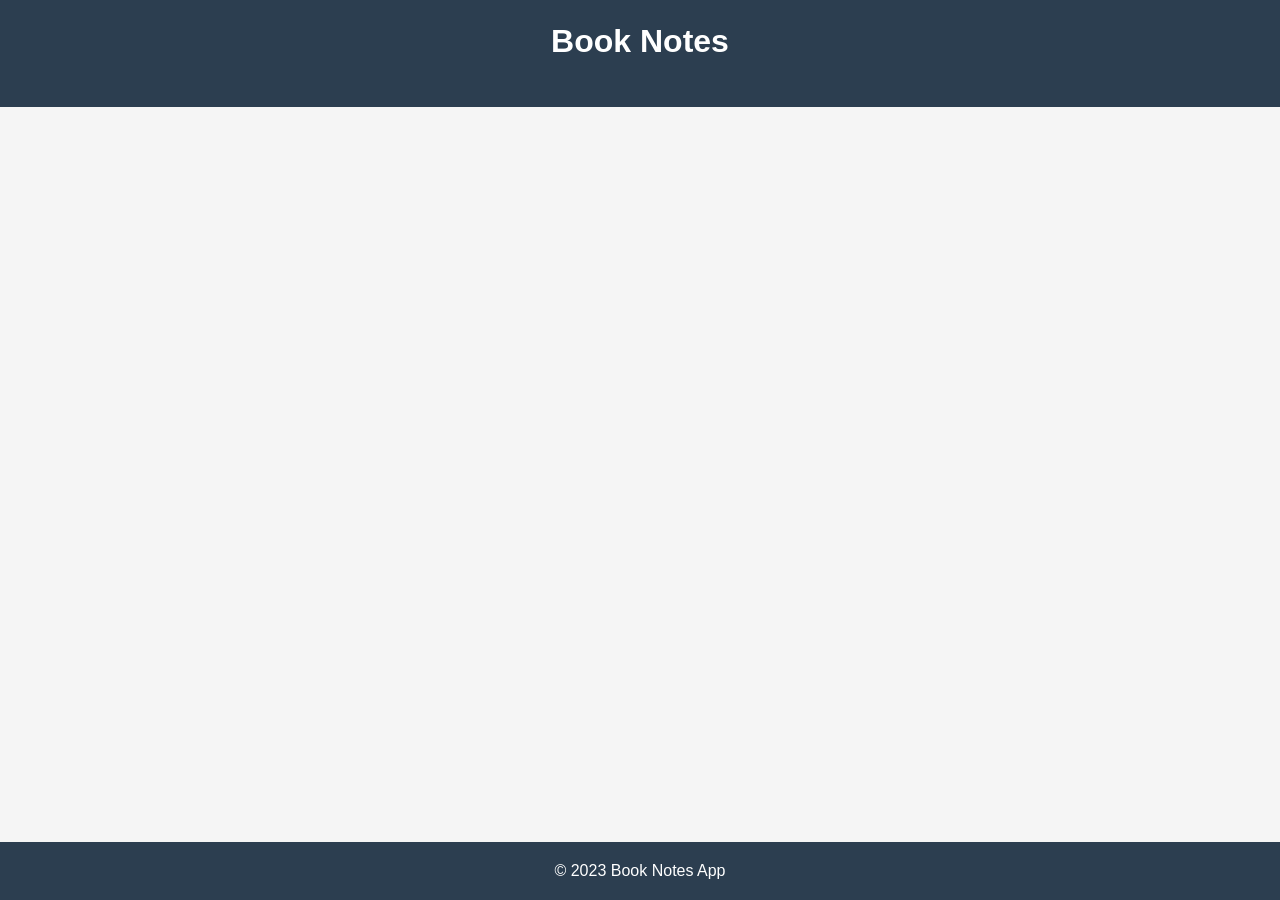
==== client/index.html @ 09116805 "Update index.html" ====
<!DOCTYPE html>
<html lang="en">
<head>
  <meta charset="UTF-8">
  <meta name="viewport" content="width=device-width, initial-scale=1.0">
  <title>Book Notes</title>
  <link href="https://cdnjs.cloudflare.com/ajax/libs/font-awesome/6.0.0-beta3/css/all.min.css" rel="stylesheet">
  <link href="css/styles.css" rel="stylesheet">
</head>
<body>
  <div id="app">
    <header>
      <h1>Book Notes</h1>
      <nav id="nav"></nav>
    </header>
    
    <main id="main-content">
      <!-- Content will be dynamically loaded here -->
    </main>
    
    <footer>
      <p>&copy; 2023 Book Notes App</p>
    </footer>
  </div>
  
  <script src="./js/auth.js"></script>
  <script src="./js/categories.js"></script>
  <script src="./js/books.js"></script>
  <script src="./js/notes.js"></script>
  <script src="./js/app.js"></script>
</body>
</html>
---- client/css/styles.css ----
:root {
  --primary-color: #3498db;
  --secondary-color: #2980b9;
  --accent-color: #e74c3c;
  --light-color: #ecf0f1;
  --dark-color: #2c3e50;
  --success-color: #2ecc71;
  --warning-color: #f39c12;
  --danger-color: #e74c3c;
}

* {
  margin: 0;
  padding: 0;
  box-sizing: border-box;
}

body {
  font-family: 'Segoe UI', Tahoma, Geneva, Verdana, sans-serif;
  line-height: 1.6;
  background-color: #f5f5f5;
  color: #333;
}

#app {
  display: flex;
  flex-direction: column;
  min-height: 100vh;
}

header {
  background-color: var(--dark-color);
  color: white;
  padding: 1rem;
  text-align: center;
}

header h1 {
  margin-bottom: 0.5rem;
}

nav {
  display: flex;
  justify-content: center;
  gap: 1rem;
  padding: 0.5rem;
}

nav a {
  color: white;
  text-decoration: none;
  padding: 0.5rem 1rem;
  border-radius: 4px;
  transition: background-color 0.3s;
}

nav a:hover {
  background-color: var(--primary-color);
}

main {
  flex: 1;
  padding: 2rem;
  max-width: 1200px;
  margin: 0 auto;
  width: 100%;
}

footer {
  background-color: var(--dark-color);
  color: white;
  text-align: center;
  padding: 1rem;
  margin-top: auto;
}

/* Auth Forms */
.auth-form {
  max-width: 400px;
  margin: 2rem auto;
  padding: 2rem;
  background: white;
  border-radius: 8px;
  box-shadow: 0 2px 10px rgba(0, 0, 0, 0.1);
}

.auth-form h2 {
  margin-bottom: 1.5rem;
  text-align: center;
  color: var(--dark-color);
}

.form-group {
  margin-bottom: 1rem;
}

.form-group label {
  display: block;
  margin-bottom: 0.5rem;
  font-weight: bold;
}

.form-group input {
  width: 100%;
  padding: 0.75rem;
  border: 1px solid #ddd;
  border-radius: 4px;
  font-size: 1rem;
}

button {
  display: inline-block;
  background-color: var(--primary-color);
  color: white;
  border: none;
  padding: 0.75rem 1.5rem;
  border-radius: 4px;
  cursor: pointer;
  font-size: 1rem;
  transition: background-color 0.3s;
}

button:hover {
  background-color: var(--secondary-color);
}

.btn-danger {
  background-color: var(--danger-color);
}

.btn-danger:hover {
  background-color: #c0392b;
}

.btn-success {
  background-color: var(--success-color);
}

.btn-success:hover {
  background-color: #27ae60;
}

/* Dashboard */
.dashboard {
  display: grid;
  grid-template-columns: 250px 1fr;
  gap: 2rem;
}

.categories-sidebar {
  background: white;
  padding: 1rem;
  border-radius: 8px;
  box-shadow: 0 2px 10px rgba(0, 0, 0, 0.1);
}

.categories-sidebar h2 {
  margin-bottom: 1rem;
  padding-bottom: 0.5rem;
  border-bottom: 1px solid #eee;
}

.categories-list {
  list-style: none;
}

.categories-list li {
  padding: 0.5rem 0;
  border-bottom: 1px solid #eee;
}

.categories-list li:last-child {
  border-bottom: none;
}

.categories-list a {
  color: var(--dark-color);
  text-decoration: none;
  display: block;
  padding: 0.5rem;
  border-radius: 4px;
}

.categories-list a:hover {
  background-color: var(--light-color);
}

.category-form {
  margin-top: 1rem;
}

.books-container {
  background: white;
  padding: 1rem;
  border-radius: 8px;
  box-shadow: 0 2px 10px rgba(0, 0, 0, 0.1);
}

.books-header {
  display: flex;
  justify-content: space-between;
  align-items: center;
  margin-bottom: 1rem;
  padding-bottom: 0.5rem;
  border-bottom: 1px solid #eee;
}

.books-grid {
  display: grid;
  grid-template-columns: repeat(auto-fill, minmax(250px, 1fr));
  gap: 1rem;
}

.book-card {
  border: 1px solid #eee;
  border-radius: 8px;
  padding: 1rem;
  transition: transform 0.3s, box-shadow 0.3s;
}

.book-card:hover {
  transform: translateY(-5px);
  box-shadow: 0 5px 15px rgba(0, 0, 0, 0.1);
}

.book-card h3 {
  margin-bottom: 0.5rem;
  color: var(--dark-color);
}

.book-card p {
  margin-bottom: 0.5rem;
  color: #666;
}

.book-status {
  display: inline-block;
  padding: 0.25rem 0.5rem;
  border-radius: 4px;
  font-size: 0.8rem;
  font-weight: bold;
}

.status-to-read {
  background-color: #f1c40f;
  color: #000;
}

.status-reading {
  background-color: #3498db;
  color: #fff;
}

.status-read {
  background-color: #2ecc71;
  color: #fff;
}

.book-actions {
  display: flex;
  gap: 0.5rem;
  margin-top: 1rem;
}

/* Book Form */
.book-form {
  max-width: 600px;
  margin: 0 auto;
  background: white;
  padding: 2rem;
  border-radius: 8px;
  box-shadow: 0 2px 10px rgba(0, 0, 0, 0.1);
}

.book-form h2 {
  margin-bottom: 1.5rem;
  text-align: center;
}

.form-row {
  display: grid;
  grid-template-columns: 1fr 1fr;
  gap: 1rem;
  margin-bottom: 1rem;
}

/* Notes */
.notes-container {
  max-width: 800px;
  margin: 0 auto;
}

.notes-header {
  display: flex;
  justify-content: space-between;
  align-items: center;
  margin-bottom: 1rem;
}

.note-card {
  background: white;
  padding: 1rem;
  border-radius: 8px;
  box-shadow: 0 2px 5px rgba(0, 0, 0, 0.1);
  margin-bottom: 1rem;
}

.note-content {
  margin-bottom: 1rem;
}

.note-meta {
  font-size: 0.8rem;
  color: #666;
  display: flex;
  justify-content: space-between;
}

.note-actions {
  display: flex;
  gap: 0.5rem;
}

/* Utility Classes */
.text-center {
  text-align: center;
}

.mt-1 { margin-top: 0.5rem; }
.mt-2 { margin-top: 1rem; }
.mt-3 { margin-top: 1.5rem; }
.mt-4 { margin-top: 2rem; }

.mb-1 { margin-bottom: 0.5rem; }
.mb-2 { margin-bottom: 1rem; }
.mb-3 { margin-bottom: 1.5rem; }
.mb-4 { margin-bottom: 2rem; }

.hidden {
  display: none;
}

/* Responsive */
@media (max-width: 768px) {
  .dashboard {
    grid-template-columns: 1fr;
  }
  
  .form-row {
    grid-template-columns: 1fr;
  }
}
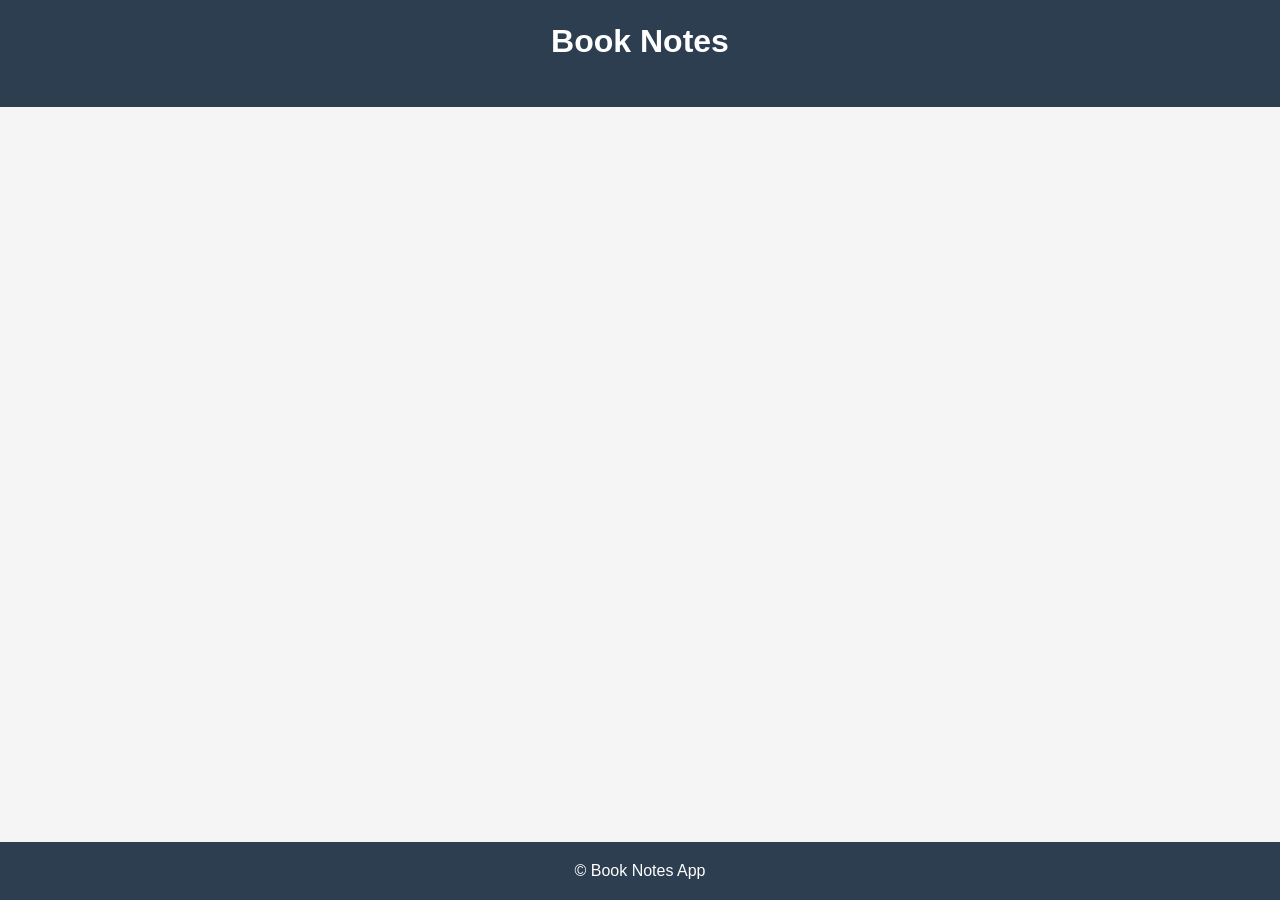
==== commit 2832c743: "Update index.html" ====
--- a/client/index.html
+++ b/client/index.html
@@ -19,7 +19,7 @@
     </main>
     
     <footer>
-      <p>&copy; 2023 Book Notes App</p>
+      <p>&copy; Book Notes App</p>
     </footer>
   </div>
   
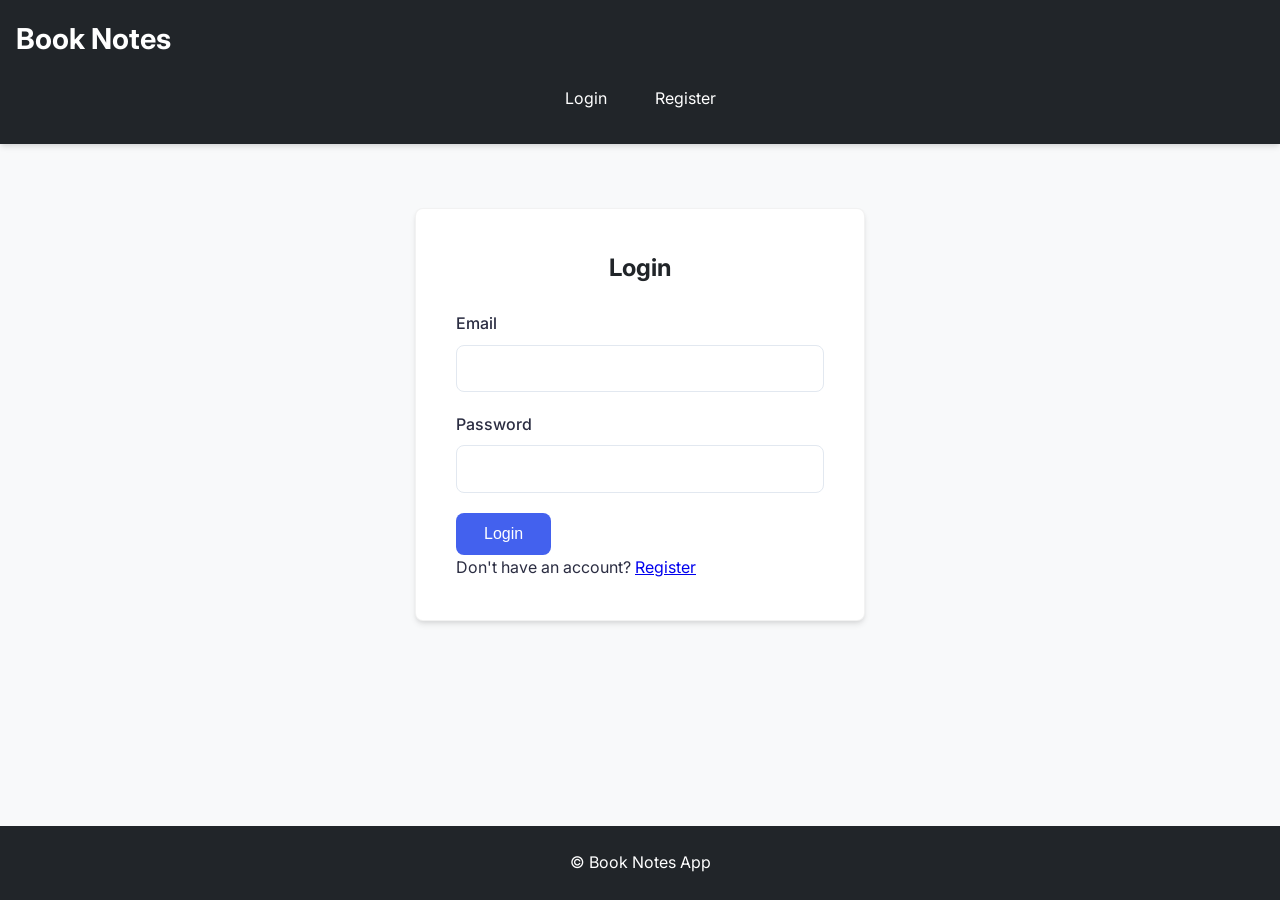
==== commit a4c8725a: "Update index.html" ====
--- a/client/index.html
+++ b/client/index.html
@@ -6,6 +6,7 @@
   <title>Book Notes</title>
   <link href="https://cdnjs.cloudflare.com/ajax/libs/font-awesome/6.0.0-beta3/css/all.min.css" rel="stylesheet">
   <link href="css/styles.css" rel="stylesheet">
+  <link href="https://fonts.googleapis.com/css2?family=Inter:wght@400;500;600;700&display=swap" rel="stylesheet">
 </head>
 <body>
   <div id="app">
--- a/client/css/styles.css
+++ b/client/css/styles.css
@@ -1,12 +1,17 @@
 :root {
-  --primary-color: #3498db;
-  --secondary-color: #2980b9;
-  --accent-color: #e74c3c;
-  --light-color: #ecf0f1;
-  --dark-color: #2c3e50;
-  --success-color: #2ecc71;
-  --warning-color: #f39c12;
-  --danger-color: #e74c3c;
+  --primary-color: #4361ee;  /* More modern blue */
+  --secondary-color: #3a0ca3;
+  --accent-color: #f72585;
+  --light-color: #f8f9fa;
+  --dark-color: #212529;
+  --success-color: #4cc9f0;
+  --warning-color: #f8961e;
+  --danger-color: #ef233c;
+  --text-color: #2b2d42;
+  --text-light: #8d99ae;
+  --border-radius: 8px;
+  --box-shadow: 0 4px 6px -1px rgba(0, 0, 0, 0.1), 0 2px 4px -1px rgba(0, 0, 0, 0.06);
+  --transition: all 0.3s cubic-bezier(0.25, 0.8, 0.25, 1);
 }
 
 * {
@@ -16,10 +21,11 @@
 }
 
 body {
-  font-family: 'Segoe UI', Tahoma, Geneva, Verdana, sans-serif;
+  font-family: 'Inter', -apple-system, BlinkMacSystemFont, 'Segoe UI', Roboto, Oxygen, Ubuntu, Cantarell, sans-serif;
   line-height: 1.6;
-  background-color: #f5f5f5;
-  color: #333;
+  background-color: var(--light-color);
+  color: var(--text-color);
+  -webkit-font-smoothing: antialiased;
 }
 
 #app {
@@ -28,15 +34,21 @@
   min-height: 100vh;
 }
 
+/* Header Styles */
 header {
   background-color: var(--dark-color);
   color: white;
   padding: 1rem;
-  text-align: center;
+  box-shadow: var(--box-shadow);
+  position: sticky;
+  top: 0;
+  z-index: 100;
 }
 
 header h1 {
   margin-bottom: 0.5rem;
+  font-weight: 700;
+  font-size: 1.8rem;
 }
 
 nav {
@@ -44,84 +56,126 @@
   justify-content: center;
   gap: 1rem;
   padding: 0.5rem;
-}
-
-nav a {
+  flex-wrap: wrap;
+}
+
+nav a, nav button {
   color: white;
   text-decoration: none;
   padding: 0.5rem 1rem;
-  border-radius: 4px;
-  transition: background-color 0.3s;
-}
-
-nav a:hover {
-  background-color: var(--primary-color);
-}
-
+  border-radius: var(--border-radius);
+  transition: var(--transition);
+  background: none;
+  border: none;
+  cursor: pointer;
+  font-size: 1rem;
+  display: flex;
+  align-items: center;
+  gap: 0.5rem;
+}
+
+nav a:hover, nav button:hover {
+  background-color: rgba(255, 255, 255, 0.1);
+}
+
+nav span.welcome {
+  display: flex;
+  align-items: center;
+  padding: 0.5rem 1rem;
+}
+
+/* Main Content */
 main {
   flex: 1;
   padding: 2rem;
-  max-width: 1200px;
+  max-width: 1400px;
   margin: 0 auto;
   width: 100%;
 }
 
+/* Footer */
 footer {
   background-color: var(--dark-color);
   color: white;
   text-align: center;
-  padding: 1rem;
+  padding: 1.5rem;
   margin-top: auto;
 }
 
 /* Auth Forms */
 .auth-form {
-  max-width: 400px;
+  max-width: 450px;
   margin: 2rem auto;
-  padding: 2rem;
-  background: white;
-  border-radius: 8px;
-  box-shadow: 0 2px 10px rgba(0, 0, 0, 0.1);
+  padding: 2.5rem;
+  background: white;
+  border-radius: var(--border-radius);
+  box-shadow: var(--box-shadow);
+  border: 1px solid rgba(0, 0, 0, 0.05);
 }
 
 .auth-form h2 {
   margin-bottom: 1.5rem;
   text-align: center;
   color: var(--dark-color);
+  font-size: 1.5rem;
 }
 
 .form-group {
-  margin-bottom: 1rem;
+  margin-bottom: 1.25rem;
 }
 
 .form-group label {
   display: block;
   margin-bottom: 0.5rem;
-  font-weight: bold;
+  font-weight: 500;
+  color: var(--text-color);
 }
 
 .form-group input {
   width: 100%;
-  padding: 0.75rem;
-  border: 1px solid #ddd;
-  border-radius: 4px;
+  padding: 0.85rem;
+  border: 1px solid #e2e8f0;
+  border-radius: var(--border-radius);
   font-size: 1rem;
-}
-
-button {
-  display: inline-block;
+  transition: var(--transition);
+}
+
+.form-group input:focus {
+  outline: none;
+  border-color: var(--primary-color);
+  box-shadow: 0 0 0 3px rgba(67, 97, 238, 0.2);
+}
+
+/* Buttons */
+button, .btn {
+  display: inline-flex;
+  align-items: center;
+  justify-content: center;
+  gap: 0.5rem;
   background-color: var(--primary-color);
   color: white;
   border: none;
-  padding: 0.75rem 1.5rem;
-  border-radius: 4px;
+  padding: 0.75rem 1.75rem;
+  border-radius: var(--border-radius);
   cursor: pointer;
   font-size: 1rem;
-  transition: background-color 0.3s;
-}
-
-button:hover {
+  font-weight: 500;
+  transition: var(--transition);
+  text-decoration: none;
+}
+
+button:hover, .btn:hover {
   background-color: var(--secondary-color);
+  transform: translateY(-1px);
+}
+
+button:active, .btn:active {
+  transform: translateY(0);
+}
+
+.btn-sm {
+  padding: 0.5rem 1rem;
+  font-size: 0.875rem;
 }
 
 .btn-danger {
@@ -129,7 +183,7 @@
 }
 
 .btn-danger:hover {
-  background-color: #c0392b;
+  background-color: #d90429;
 }
 
 .btn-success {
@@ -137,36 +191,54 @@
 }
 
 .btn-success:hover {
-  background-color: #27ae60;
-}
-
-/* Dashboard */
+  background-color: #00b4d8;
+}
+
+.btn-outline {
+  background: transparent;
+  border: 1px solid var(--primary-color);
+  color: var(--primary-color);
+}
+
+.btn-outline:hover {
+  background: rgba(67, 97, 238, 0.1);
+}
+
+/* Dashboard Layout */
 .dashboard {
   display: grid;
-  grid-template-columns: 250px 1fr;
+  grid-template-columns: 280px 1fr;
   gap: 2rem;
 }
 
 .categories-sidebar {
   background: white;
-  padding: 1rem;
-  border-radius: 8px;
-  box-shadow: 0 2px 10px rgba(0, 0, 0, 0.1);
+  padding: 1.5rem;
+  border-radius: var(--border-radius);
+  box-shadow: var(--box-shadow);
+  height: fit-content;
+  position: sticky;
+  top: 6rem;
 }
 
 .categories-sidebar h2 {
-  margin-bottom: 1rem;
-  padding-bottom: 0.5rem;
+  margin-bottom: 1.25rem;
+  padding-bottom: 0.75rem;
   border-bottom: 1px solid #eee;
+  font-size: 1.25rem;
 }
 
 .categories-list {
   list-style: none;
+  margin-bottom: 1.5rem;
 }
 
 .categories-list li {
-  padding: 0.5rem 0;
-  border-bottom: 1px solid #eee;
+  padding: 0.75rem 0;
+  border-bottom: 1px solid #f1f3f5;
+  display: flex;
+  justify-content: space-between;
+  align-items: center;
 }
 
 .categories-list li:last-child {
@@ -174,117 +246,154 @@
 }
 
 .categories-list a {
-  color: var(--dark-color);
+  color: var(--text-color);
   text-decoration: none;
-  display: block;
   padding: 0.5rem;
   border-radius: 4px;
+  flex-grow: 1;
+  transition: var(--transition);
 }
 
 .categories-list a:hover {
   background-color: var(--light-color);
+  color: var(--primary-color);
+}
+
+.book-count {
+  font-size: 0.8rem;
+  color: var(--text-light);
+  background: #f1f3f5;
+  padding: 0.25rem 0.5rem;
+  border-radius: 999px;
 }
 
 .category-form {
-  margin-top: 1rem;
-}
-
+  display: flex;
+  gap: 0.5rem;
+  margin-top: 1.5rem;
+}
+
+.category-form input {
+  flex-grow: 1;
+  padding: 0.75rem;
+  border: 1px solid #e2e8f0;
+  border-radius: var(--border-radius);
+}
+
+/* Books Container */
 .books-container {
   background: white;
-  padding: 1rem;
-  border-radius: 8px;
-  box-shadow: 0 2px 10px rgba(0, 0, 0, 0.1);
+  padding: 1.5rem;
+  border-radius: var(--border-radius);
+  box-shadow: var(--box-shadow);
 }
 
 .books-header {
   display: flex;
   justify-content: space-between;
   align-items: center;
-  margin-bottom: 1rem;
-  padding-bottom: 0.5rem;
+  margin-bottom: 1.5rem;
+  padding-bottom: 1rem;
   border-bottom: 1px solid #eee;
+}
+
+.books-header h2 {
+  font-size: 1.5rem;
 }
 
 .books-grid {
   display: grid;
-  grid-template-columns: repeat(auto-fill, minmax(250px, 1fr));
-  gap: 1rem;
-}
-
+  grid-template-columns: repeat(auto-fill, minmax(280px, 1fr));
+  gap: 1.5rem;
+}
+
+/* Book Cards */
 .book-card {
-  border: 1px solid #eee;
-  border-radius: 8px;
-  padding: 1rem;
-  transition: transform 0.3s, box-shadow 0.3s;
+  border: 1px solid #e2e8f0;
+  border-radius: var(--border-radius);
+  padding: 1.5rem;
+  transition: var(--transition);
+  background: white;
 }
 
 .book-card:hover {
   transform: translateY(-5px);
-  box-shadow: 0 5px 15px rgba(0, 0, 0, 0.1);
+  box-shadow: 0 10px 15px -3px rgba(0, 0, 0, 0.1), 0 4px 6px -2px rgba(0, 0, 0, 0.05);
 }
 
 .book-card h3 {
-  margin-bottom: 0.5rem;
+  margin-bottom: 0.75rem;
   color: var(--dark-color);
+  font-size: 1.25rem;
 }
 
 .book-card p {
   margin-bottom: 0.5rem;
-  color: #666;
+  color: var(--text-light);
+  font-size: 0.9rem;
 }
 
 .book-status {
   display: inline-block;
-  padding: 0.25rem 0.5rem;
-  border-radius: 4px;
-  font-size: 0.8rem;
-  font-weight: bold;
+  padding: 0.35rem 0.75rem;
+  border-radius: 999px;
+  font-size: 0.75rem;
+  font-weight: 600;
+  margin: 0.5rem 0;
 }
 
 .status-to-read {
-  background-color: #f1c40f;
-  color: #000;
+  background-color: #fff3bf;
+  color: #5f3e00;
 }
 
 .status-reading {
-  background-color: #3498db;
-  color: #fff;
+  background-color: #d0ebff;
+  color: #0b4d8b;
 }
 
 .status-read {
-  background-color: #2ecc71;
-  color: #fff;
+  background-color: #d3f9d8;
+  color: #0a5c36;
 }
 
 .book-actions {
   display: flex;
-  gap: 0.5rem;
-  margin-top: 1rem;
+  gap: 0.75rem;
+  margin-top: 1.25rem;
 }
 
 /* Book Form */
 .book-form {
-  max-width: 600px;
+  max-width: 700px;
   margin: 0 auto;
   background: white;
   padding: 2rem;
-  border-radius: 8px;
-  box-shadow: 0 2px 10px rgba(0, 0, 0, 0.1);
+  border-radius: var(--border-radius);
+  box-shadow: var(--box-shadow);
 }
 
 .book-form h2 {
-  margin-bottom: 1.5rem;
+  margin-bottom: 1.75rem;
   text-align: center;
+  font-size: 1.5rem;
 }
 
 .form-row {
   display: grid;
   grid-template-columns: 1fr 1fr;
+  gap: 1.5rem;
+  margin-bottom: 1.5rem;
+}
+
+.form-actions {
+  display: flex;
+  justify-content: flex-end;
   gap: 1rem;
-  margin-bottom: 1rem;
-}
-
-/* Notes */
+  margin-top: 2rem;
+}
+
+/* Notes Styles */
 .notes-container {
   max-width: 800px;
   margin: 0 auto;
@@ -294,59 +403,253 @@
   display: flex;
   justify-content: space-between;
   align-items: center;
-  margin-bottom: 1rem;
+  margin-bottom: 1.5rem;
+}
+
+.notes-header h2 {
+  font-size: 1.5rem;
+}
+
+.notes-list {
+  display: flex;
+  flex-direction: column;
+  gap: 1.25rem;
 }
 
 .note-card {
   background: white;
+  padding: 1.5rem;
+  border-radius: var(--border-radius);
+  box-shadow: var(--box-shadow);
+  transition: var(--transition);
+}
+
+.note-card:hover {
+  transform: translateY(-2px);
+  box-shadow: 0 10px 15px -3px rgba(0, 0, 0, 0.1);
+}
+
+.note-content {
+  margin-bottom: 1.25rem;
+  line-height: 1.7;
+  white-space: pre-wrap;
+}
+
+.note-meta {
+  font-size: 0.85rem;
+  color: var(--text-light);
+  display: flex;
+  justify-content: space-between;
+  align-items: center;
+}
+
+.note-actions {
+  display: flex;
+  gap: 0.75rem;
+}
+
+/* Note Form */
+.note-form-container {
+  max-width: 700px;
+  margin: 0 auto;
+}
+
+.note-form {
+  background: white;
+  padding: 2rem;
+  border-radius: var(--border-radius);
+  box-shadow: var(--box-shadow);
+}
+
+.note-form h2 {
+  margin-bottom: 1.5rem;
+  font-size: 1.5rem;
+}
+
+.note-form textarea {
+  width: 100%;
+  min-height: 300px;
   padding: 1rem;
-  border-radius: 8px;
-  box-shadow: 0 2px 5px rgba(0, 0, 0, 0.1);
-  margin-bottom: 1rem;
-}
-
-.note-content {
-  margin-bottom: 1rem;
-}
-
-.note-meta {
-  font-size: 0.8rem;
-  color: #666;
-  display: flex;
-  justify-content: space-between;
-}
-
-.note-actions {
-  display: flex;
-  gap: 0.5rem;
-}
-
-/* Utility Classes */
-.text-center {
+  border: 1px solid #e2e8f0;
+  border-radius: var(--border-radius);
+  font-family: inherit;
+  font-size: 1rem;
+  line-height: 1.7;
+  resize: vertical;
+  transition: var(--transition);
+}
+
+.note-form textarea:focus {
+  outline: none;
+  border-color: var(--primary-color);
+  box-shadow: 0 0 0 3px rgba(67, 97, 238, 0.2);
+}
+
+/* Empty States */
+.empty-state, .error-state {
   text-align: center;
-}
-
-.mt-1 { margin-top: 0.5rem; }
-.mt-2 { margin-top: 1rem; }
-.mt-3 { margin-top: 1.5rem; }
-.mt-4 { margin-top: 2rem; }
-
-.mb-1 { margin-bottom: 0.5rem; }
-.mb-2 { margin-bottom: 1rem; }
-.mb-3 { margin-bottom: 1.5rem; }
-.mb-4 { margin-bottom: 2rem; }
-
-.hidden {
-  display: none;
-}
-
-/* Responsive */
-@media (max-width: 768px) {
+  padding: 3rem 2rem;
+  background: white;
+  border-radius: var(--border-radius);
+  box-shadow: var(--box-shadow);
+}
+
+.empty-state i, .error-state i {
+  font-size: 3.5rem;
+  margin-bottom: 1.5rem;
+  color: #e2e8f0;
+}
+
+.error-state i {
+  color: #ffc9c9;
+}
+
+.empty-state p, .error-state p {
+  margin-bottom: 1.5rem;
+  color: var(--text-light);
+  font-size: 1.1rem;
+}
+
+/* Toast Notifications */
+.toast {
+  position: fixed;
+  bottom: 2rem;
+  right: 2rem;
+  padding: 1rem 1.5rem;
+  border-radius: var(--border-radius);
+  color: white;
+  opacity: 0;
+  transform: translateY(20px);
+  transition: var(--transition);
+  z-index: 1000;
+  max-width: 350px;
+  display: flex;
+  align-items: center;
+  gap: 0.75rem;
+}
+
+.toast.show {
+  opacity: 1;
+  transform: translateY(0);
+}
+
+.toast i {
+  font-size: 1.25rem;
+}
+
+.toast-success { 
+  background-color: var(--success-color);
+  border-left: 4px solid #00b4d8;
+}
+
+.toast-error { 
+  background-color: var(--danger-color);
+  border-left: 4px solid #d90429;
+}
+
+.toast-warning { 
+  background-color: var(--warning-color);
+  border-left: 4px solid #f3722c;
+}
+
+.toast-info { 
+  background-color: var(--primary-color);
+  border-left: 4px solid #3a0ca3;
+}
+
+/* Loading States */
+.loading-state {
+  display: flex;
+  flex-direction: column;
+  align-items: center;
+  justify-content: center;
+  padding: 3rem;
+  text-align: center;
+}
+
+.loading-spinner {
+  width: 3rem;
+  height: 3rem;
+  border: 4px solid rgba(67, 97, 238, 0.2);
+  border-top-color: var(--primary-color);
+  border-radius: 50%;
+  animation: spin 1s linear infinite;
+  margin-bottom: 1.5rem;
+}
+
+@keyframes spin {
+  to { transform: rotate(360deg); }
+}
+
+/* Responsive Design */
+@media (max-width: 1024px) {
   .dashboard {
     grid-template-columns: 1fr;
+  }
+  
+  .categories-sidebar {
+    position: static;
+    margin-bottom: 2rem;
+  }
+}
+
+@media (max-width: 768px) {
+  main {
+    padding: 1.5rem;
   }
   
   .form-row {
     grid-template-columns: 1fr;
   }
-}+  
+  .books-grid {
+    grid-template-columns: 1fr;
+  }
+  
+  .auth-form {
+    padding: 1.5rem;
+  }
+}
+
+@media (max-width: 480px) {
+  nav {
+    flex-direction: column;
+    align-items: center;
+    gap: 0.5rem;
+  }
+  
+  .note-actions, .book-actions {
+    flex-direction: column;
+  }
+  
+  .form-actions {
+    flex-direction: column-reverse;
+    gap: 0.75rem;
+  }
+  
+  .form-actions button {
+    width: 100%;
+  }
+}
+
+/* Accessibility Improvements */
+.sr-only {
+  position: absolute;
+  width: 1px;
+  height: 1px;
+  padding: 0;
+  margin: -1px;
+  overflow: hidden;
+  clip: rect(0, 0, 0, 0);
+  white-space: nowrap;
+  border-width: 0;
+}
+
+/* Animation for route transitions */
+.fade-enter-active, .fade-leave-active {
+  transition: opacity 0.3s ease;
+}
+
+.fade-enter, .fade-leave-to {
+  opacity: 0;
+}
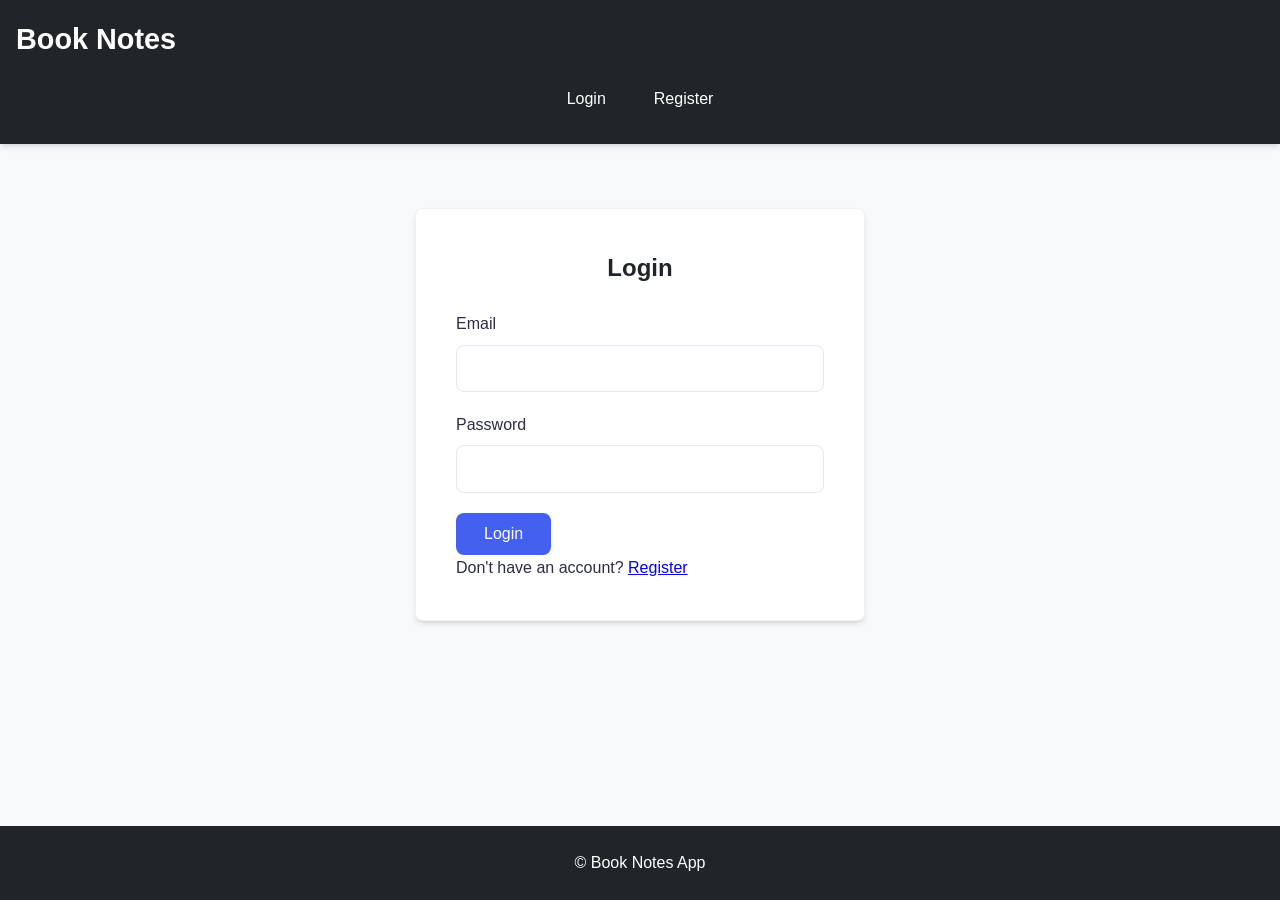
==== commit 366f9b5b: "Update index.html" ====
--- a/client/index.html
+++ b/client/index.html
@@ -3,6 +3,7 @@
 <head>
   <meta charset="UTF-8">
   <meta name="viewport" content="width=device-width, initial-scale=1.0">
+  <meta http-equiv="Content-Security-Policy" content="default-src 'self' https://backend-cpn2.onrender.com">
   <title>Book Notes</title>
   <link href="https://cdnjs.cloudflare.com/ajax/libs/font-awesome/6.0.0-beta3/css/all.min.css" rel="stylesheet">
   <link href="css/styles.css" rel="stylesheet">
